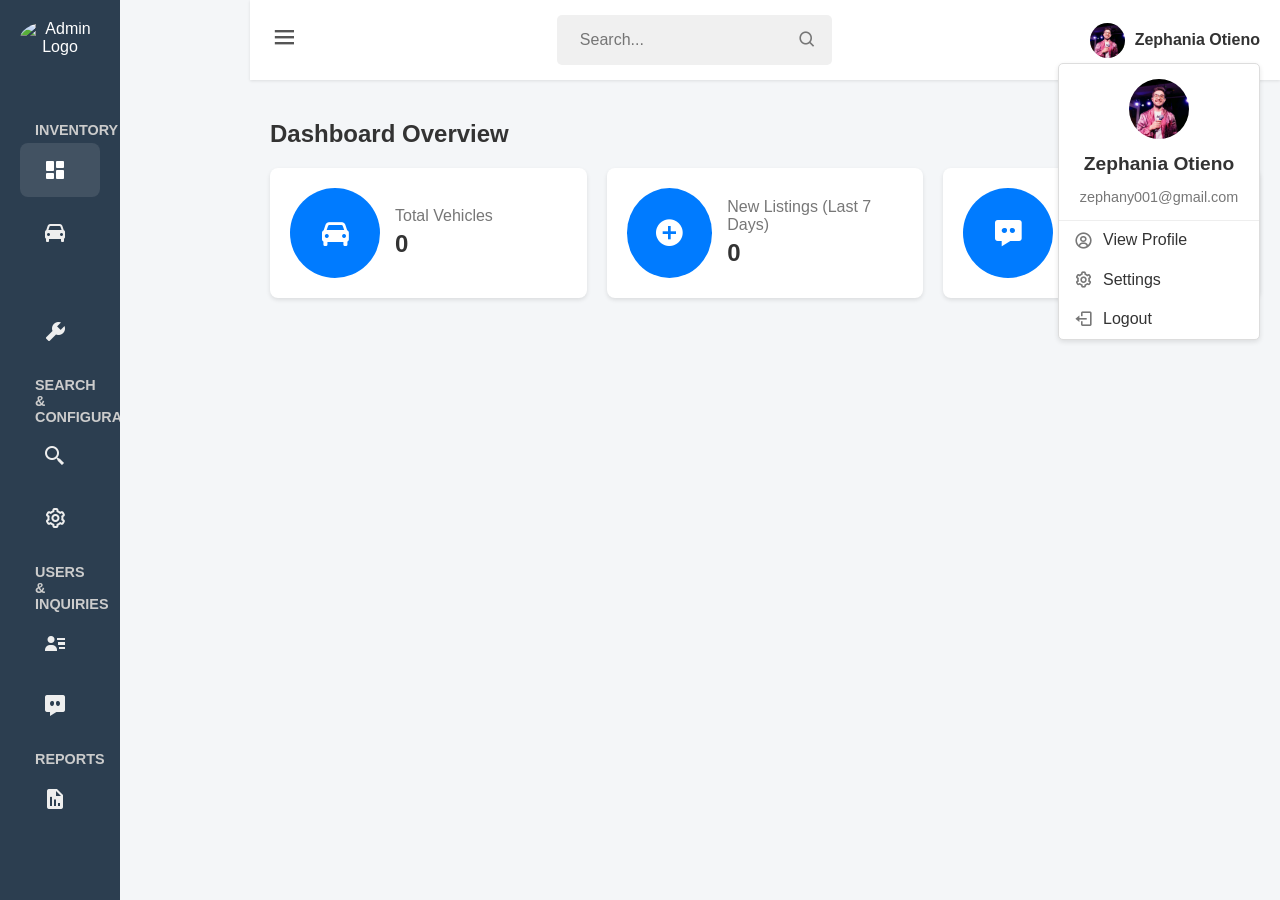
==== admin.html @ c267e292 "innitial commit" ====
<!DOCTYPE html>
<html lang="en">
<head>
    <meta charset="UTF-8">
    <meta name="viewport" content="width=device-width, initial-scale=1.0">
    <title>Admin Dashboard - MWALIMU AUTOMOBILE</title>
    <link rel="stylesheet" href="css/admin.css">
    <link href='https://unpkg.com/boxicons@2.1.4/css/boxicons.min.css' rel='stylesheet'>
    <script src="js/admin.js" defer></script>
</head>
<body class="sidebar-collapsed">
    <div class="dashboard-container">
        <aside class="sidebar collapsed">
            <div class="logo">
                <img src="../img/background.jpg" alt="Admin Logo">
                <span>Welcome Back</span>
            </div>
            <button class="sidebar-toggle-close" id="sidebarToggleClose">
                <i class='bx bx-x'></i>
            </button>
            <ul class="nav-links">
                <li class="nav-header">Inventory</li>
                <li>
                    <a href="#" class="active" data-section="dashboard">
                        <i class='bx bxs-dashboard'></i>
                        <span class="link-name">Dashboard</span>
                    </a>
                </li>
                <li>
                    <a href="#" data-section="view-inventory">
                        <i class='bx bxs-car'></i>
                        <span class="link-name">View All Inventory</span>
                    </a>
                </li>
                <li>
                    <a href="#" data-section="add-vehicle">
                        <i class='bx bxs-car-add'></i>
                        <span class="link-name">Add New Vehicle</span>
                    </a>
                </li>
                <li>
                    <a href="#" data-section="manage-vehicles">
                        <i class='bx bxs-wrench'></i>
                        <span class="link-name">Manage Vehicles</span>
                    </a>
                </li>
                <li class="nav-header">Search & Configuration</li>
                <li>
                    <a href="#" data-section="manage-search">
                        <i class='bx bx-search-alt-2'></i>
                        <span class="link-name">Manage Search</span>
                    </a>
                </li>
                <li>
                    <a href="#" data-section="website-settings">
                        <i class='bx bx-cog'></i>
                        <span class="link-name">Website Settings</span>
                    </a>
                </li>
                <li class="nav-header">Users & Inquiries</li>
                <li>
                    <a href="#" data-section="manage-users">
                        <i class='bx bxs-user-detail'></i>
                        <span class="link-name">Manage Users</span>
                    </a>
                </li>
                <li>
                    <a href="#" data-section="customer-inquiries">
                        <i class='bx bxs-message-dots'></i>
                        <span class="link-name">Customer Reviews</span>
                    </a>
                </li>
                <li class="nav-header">Reports</li>
                <li>
                    <a href="#" data-section="sales-reports">
                        <i class='bx bxs-report'></i>
                        <span class="link-name">Sales Reports</span>
                    </a>
                </li>
            </ul>
        </aside>

        <main class="main-content">
            <nav class="navbar">
                <div class="menu-toggle">
                    <i class='bx bx-menu'></i>
                </div>
                <div class="search-bar">
                    <input type="text" placeholder="Search...">
                    <i class='bx bx-search'></i>
                </div>
                <div class="admin-profile dropdown active">
                    <div class="profile-info">
                        <img src="img/admin.jpg" alt="Admin Avatar">
                        <span class="admin-name">Zephania Otieno</span>
                    </div>
                    <div class="dropdown-content">
                        <div class="profile-header">
                            <img src="img/admin.jpg" alt="Admin Full Avatar">
                            <h3>Zephania Otieno</h3>
                            <p>zephany001@gmail.com</p>
                        </div>
                        <ul>
                            <li><a href="admin_profile.html" class="active"><i class='bx bx-user-circle'></i> View Profile</a></li>
                            <li><a href="admin_settings.html"><i class='bx bx-cog'></i> Settings</a></li>
                            <li><a href="#" id="logoutBtn"><i class='bx bx-log-out'></i> Logout</a></li>
                        </ul>
                    </div>
                </div>
            </nav>

            <div class="dashboard-body">
                <section class="dashboard-section active" id="dashboard">
                    <h2>Dashboard Overview</h2>
                    <div class="dashboard-widgets">
                        <div class="widget">
                            <div class="widget-icon"><i class='bx bxs-car'></i></div>
                            <div class="widget-info">
                                <div class="widget-title">Total Vehicles</div>
                                <div class="widget-value" id="totalVehicles">0</div>
                            </div>
                        </div>
                        <div class="widget">
                            <div class="widget-icon"><i class='bx bxs-plus-circle'></i></div>
                            <div class="widget-info">
                                <div class="widget-title">New Listings (Last 7 Days)</div>
                                <div class="widget-value" id="newListings">0</div>
                            </div>
                        </div>
                        <div class="widget">
                            <div class="widget-icon"><i class='bx bxs-message-dots'></i></div>
                            <div class="widget-info">
                                <div class="widget-title">Pending Inquiries</div>
                                <div class="widget-value" id="pendingInquiries">0</div>
                            </div>
                        </div>
                        </div>
                </section>

                <section class="dashboard-section" id="view-inventory">
                    <div class="inventory-header">
                        <h2><i class='bx bxs-car'></i> Inventory Summary</h2>
                        <p class="inventory-subheader">Overview of your current vehicle stock and sales.</p>
                    </div>
                
                    <div class="inventory-summary-grid" id="inventory-summary-grid">
                        <div class="loading-message"><i class='bx bx-loader-alt bx-spin'></i> Loading Inventory Summary...</div>
                    </div>
                </section>

                <section class="dashboard-section" id="add-vehicle">
                    <h2>Add New Vehicle</h2>
                    <form id="addVehicleForm">
                        <div class="form-group">
                            <label for="make">Make:</label>
                            <input type="text" id="make" name="make" required>
                        </div>
                        <div class="form-group">
                            <label for="model">Model:</label>
                            <input type="text" id="model" name="model" required>
                        </div>
                        <div class="form-group">
                            <label for="year">Year:</label>
                            <input type="number" id="year" name="year" required>
                        </div>
                        <div class="form-group">
                            <label for="price">Price:</label>
                            <input type="number" id="price" name="price" step="0.01" required>
                        </div>
                        <button type="submit" class="btn">Add Vehicle</button>
                        <div id="addVehicleMessage" class="form-message"></div>
                    </form>
                </section>

                <section class="dashboard-section" id="manage-vehicles">
                    <div class="manage-vehicles-header">
                        <h2><i class='bx bxs-wrench'></i> Manage Vehicles</h2>
                        <div class="manage-vehicles-actions">
                            <input type="text" id="search-vehicles" placeholder="Search Vehicles...">
                            <button id="search-vehicles-btn" class="btn secondary-btn"><i class='bx bx-search'></i> Search</button>
                        </div>
                    </div>
                
                    <div class="vehicles-table-container">
                        <table id="vehicles-table">
                            <thead>
                                <tr>
                                    <th>Image</th>
                                    <th>Make</th>
                                    <th>Model</th>
                                    <th>Year</th>
                                    <th>Price</th>
                                    <th>Status</th>
                                    <th>Actions</th>
                                </tr>
                            </thead>
                            <tbody id="vehicles-table-body">
                                <tr><td colspan="7" class="loading-message"><i class='bx bx-loader-alt bx-spin'></i> Loading Vehicles...</td></tr>
                            </tbody>
                        </table>
                        <div class="pagination" id="vehicles-pagination">
                            </div>
                    </div>
                
                    <div id="editVehicleModal" class="modal">
                        <div class="modal-content">
                            <span class="close-button">&times;</span>
                            <h2>Edit Vehicle</h2>
                            <form id="editVehicleForm">
                                <button type="submit" class="btn">Save Changes</button>
                            </form>
                        </div>
                    </div>
                </section>

                <section class="dashboard-section" id="manage-search">
                    <h2>Manage Search Options</h2>
                    <div class="manage-search-tabs">
                        <button class="tab-button active" data-tab="makes">Makes</button>
                        <button class="tab-button" data-tab="models">Models</button>
                        <button class="tab-button" data-tab="years">Years</button>
                        <button class="tab-button" data-tab="conditions">Conditions</button>
                        <button class="tab-button" data-tab="transmissions">Transmissions</button>
                    </div>
                    <div class="manage-search-content">
                        <div class="tab-content active" id="makes">
                            <h3>Manage Makes</h3>
                            <div class="input-group">
                                <input type="text" id="newMake" placeholder="New Make">
                                <button class="add-button" id="addMakeBtn">Add</button>
                            </div>
                            <ul id="makesList"></ul>
                        </div>
                        <div class="tab-content" id="models">
                            <h3>Manage Models</h3>
                            <div class="input-group">
                                <select id="selectMakeForModel">
                                    <option value="">Select Make</option>
                                </select>
                                <input type="text" id="newModel" placeholder="New Model">
                                <button class="add-button" id="addModelBtn">Add</button>
                            </div>
                            <ul id="modelsList"></ul>
                        </div>
                        <div class="tab-content" id="years">
                            <h3>Manage Years</h3>
                            <div class="input-group">
                                <input type="number" id="newYear" placeholder="New Year">
                                <button class="add-button" id="addYearBtn">Add</button>
                            </div>
                            <ul id="yearsList"></ul>
                        </div>
                        <div class="tab-content" id="conditions">
                            <h3>Manage Conditions</h3>
                            <div class="input-group">
                                <input type="text" id="newCondition" placeholder="New Condition">
                                <button class="add-button" id="addConditionBtn">Add</button>
                            </div>
                            <ul id="conditionsList"></ul>
                        </div>
                        <div class="tab-content" id="transmissions">
                            <h3>Manage Transmissions</h3>
                            <div class="input-group">
                                <input type="text" id="newTransmission" placeholder="New Transmission">
                                <button class="add-button" id="addTransmissionBtn">Add</button>
                            </div>
                            <ul id="transmissionsList"></ul>
                        </div>
                    </div>
                </section>

                <section class="dashboard-section" id="website-settings">
                    <h2>Website Settings</h2>
                    </section>

                <section class="dashboard-section" id="manage-users">
                    <h2>Manage Users</h2>
                    </section>

                <section class="dashboard-section" id="customer-inquiries">
                    <h2>Customer Reviews</h2>
                </section>

                <section class="dashboard-section" id="sales-reports">
                    <h2>Sales Reports</h2>
                    </section>
            </div>
        </main>
    </div>
    
</body>
</html>
---- css/admin.css ----
/* --- Responsive Adjustments --- */

/* Small Mobile (max-width: 576px) */
@media (max-width: 576px) {
    .navbar .search-bar {
        display: none; /* Hide search bar on very small screens */
    }

    .sidebar {
        width: 80%; /* Adjust sidebar width when open on small screens */
        max-width: 300px;
        transform: translateX(-100%); /* Start hidden */
        transition: transform 0.3s ease;
        z-index: 1000; /* Ensure it's on top */
    }

    .sidebar.open {
        transform: translateX(0); /* Slide in when open */
    }

    .body.sidebar-collapsed .main-content {
        margin-left: 0; /* No left margin when sidebar is collapsed (or off-screen) */
    }

    .dashboard-widgets {
        grid-template-columns: 1fr; /* Stack widgets on very small screens */
    }
}

/* Medium Mobile (max-width: 768px) */
@media (max-width: 768px) {
    /* You might have other adjustments here */
}

/* Tablet (max-width: 992px) */
@media (max-width: 992px) {
    /* Adjustments for tablet view */
}
body {
    font-family: sans-serif;
    margin: 0;
    padding: 0;
    background-color: #f4f6f8;
    color: #333;
}

.dashboard-container {
    display: flex;
    min-height: 100vh;
}

/* Sidebar */
.sidebar {
    background-color: #2c3e50;
    color: #fff;
    width: 250px;
    padding: 20px;
    display: flex;
    flex-direction: column;
    align-items: center;
    transition: width 0.3s ease;
    overflow-y: auto;
    height: 100vh;
    position: fixed;
    left: 0;
    top: 0;
    z-index: 10;
}
/* Sidebar Close Button */
.sidebar-toggle-close {
    position: absolute;
    top: 10px;
    right: 10px;
    background: none;
    border: none;
    color: #fff;
    font-size: 1.5rem;
    cursor: pointer;
    padding: 5px;
    z-index: 11; /* Ensure it's above other sidebar content */
    display: block; /* Initially visible when sidebar is open */
}

.sidebar.collapsed .sidebar-toggle-close {
    display: none; /* Hide when collapsed */
}

/* Adjust logo margin when close button is present */
.sidebar .logo {
    margin-bottom: 20px; /* Reduce slightly to accommodate close button */
    padding-right: 30px; /* Make space for the button */
    text-align: center;
    position: relative; /* For positioning the close button */
}

.sidebar.collapsed .logo {
    padding-right: 0;
}


/* Adjust logo margin when close button is present */
.sidebar .logo {
    margin-bottom: 20px; /* Reduce slightly to accommodate close button */
    padding-right: 30px; /* Make space for the button */
    text-align: center;
    position: relative; /* For positioning the close button */
}

.sidebar.collapsed .logo {
    padding-right: 0;
}

.sidebar.collapsed {
    width: 80px;
}

.sidebar .logo {
    margin-bottom: 30px;
    text-align: center;
}

.sidebar .logo img {
    width: 80px;
    height: 80px;
    border-radius: 50%;
    object-fit: cover;
    margin-bottom: 10px;
}

.sidebar .logo span {
    font-size: 1.2rem;
    font-weight: bold;
    white-space: nowrap;
}

.sidebar.collapsed .logo span {
    display: none;
}

.sidebar .nav-links {
    list-style: none;
    padding: 0;
    width: 100%;
}

.sidebar .nav-links li a {
    display: flex;
    align-items: center;
    color: #eee;
    text-decoration: none;
    padding: 10px 15px;
    margin-bottom: 8px;
    border-radius: 8px;
    transition: background-color 0.3s ease;
    white-space: nowrap;
}

.sidebar .nav-links li a:hover,
.sidebar .nav-links li a.active {
    background-color: rgba(255, 255, 255, 0.1);
    color: #fff;
}

.sidebar .nav-links li a i {
    font-size: 1.5rem;
    margin-right: 10px;
}

.sidebar.collapsed .nav-links li a span.link-name {
    display: none;
}

.sidebar.collapsed .nav-links li a {
    justify-content: center;
    padding: 15px;
}

/* Main Content */
.main-content {
    flex-grow: 1;
    padding-left: 250px;
    transition: padding-left 0.3s ease;
}

.dashboard-container.sidebar-collapsed .main-content {
    padding-left: 80px;
}

/* Navbar */

.sidebar .nav-links .nav-header {
    color: #ccc;
    font-size: 0.9rem;
    font-weight: bold;
    padding: 10px 15px 5px;
    text-transform: uppercase;
}
.navbar {
    background-color: #fff;
    padding: 15px 20px;
    box-shadow: 0 1px 3px rgba(0, 0, 0, 0.1);
    display: flex;
    align-items: center;
    justify-content: space-between;
}

.navbar .menu-toggle {
    font-size: 1.8rem;
    cursor: pointer;
    color: #555;
}

.navbar .search-bar {
    display: flex;
    align-items: center;
    background-color: #f0f0f0;
    border-radius: 5px;
    padding: 8px 15px;
}

.navbar .search-bar input[type="text"] {
    border: none;
    background-color: transparent;
    padding: 8px;
    font-size: 1rem;
    outline: none;
    width: 200px;
}

.navbar .search-bar i {
    color: #777;
    font-size: 1.2rem;
    margin-left: 10px;
}

/* Navbar Admin Profile Dropdown */
.navbar .admin-profile {
    position: relative;
    cursor: pointer;
}

.navbar .admin-profile .profile-info {
    display: flex;
    align-items: center;
}

.navbar .admin-profile .profile-info img {
    width: 35px;
    height: 35px;
    border-radius: 50%;
    object-fit: cover;
    margin-right: 10px;
}

.navbar .admin-profile .dropdown-content {
    position: absolute;
    top: 100%;
    right: 0;
    background-color: #fff;
    border: 1px solid #ddd;
    border-radius: 5px;
    box-shadow: 0 2px 5px rgba(0, 0, 0, 0.1);
    z-index: 100;
    width: 200px;
    display: none; /* Hidden by default */
    margin-top: 5px;
    animation: slideDown 0.2s ease-out;
}

.navbar .admin-profile.active .dropdown-content {
    display: block;
}

@keyframes slideDown {
    from { opacity: 0; transform: translateY(-10px); }
    to { opacity: 1; transform: translateY(0); }
}

.navbar .admin-profile .dropdown-content .profile-header {
    padding: 15px;
    text-align: center;
    border-bottom: 1px solid #eee;
}

.navbar .admin-profile .dropdown-content .profile-header img {
    width: 60px;
    height: 60px;
    border-radius: 50%;
    object-fit: cover;
    margin-bottom: 10px;
}

.navbar .admin-profile .dropdown-content .profile-header h3 {
    margin-top: 0;
    margin-bottom: 5px;
    font-size: 1.2rem;
}

.navbar .admin-profile .dropdown-content .profile-header p {
    color: #777;
    font-size: 0.9rem;
    margin-bottom: 0;
}

.navbar .admin-profile .dropdown-content ul {
    list-style: none;
    padding: 0;
    margin: 0;
}

.navbar .admin-profile .dropdown-content ul li a {
    display: flex;
    align-items: center;
    color: #333;
    text-decoration: none;
    padding: 10px 15px;
    transition: background-color 0.2s ease;
}

.navbar .admin-profile .dropdown-content ul li a i {
    margin-right: 10px;
    font-size: 1.2rem;
}

.navbar .admin-profile .dropdown-content ul li a:hover {
    background-color: #f0f0f0;
}

.navbar .admin-profile {
    display: flex;
    align-items: center;
}

.navbar .admin-profile i {
    font-size: 2rem;
    color: #777;
    margin-right: 10px;
}

.navbar .admin-profile span.admin-name {
    font-weight: bold;
}

/* Dashboard Body */
.dashboard-body {
    padding: 20px;
}

.dashboard-section {
    display: none;
    animation: fadeIn 0.5s ease-in-out;
}

.dashboard-section.active {
    display: block;
}

@keyframes fadeIn {
    from { opacity: 0; transform: translateY(-10px); }
    to { opacity: 1; transform: translateY(0); }
}

.dashboard-section h2 {
    margin-bottom: 20px;
    color: #333;
}

/* Forms */
.form-group {
    margin-bottom: 15px;
}

.form-group label {
    display: block;
    margin-bottom: 5px;
    font-weight: bold;
    color: #555;
}

.form-group input[type="number"],
.form-group input[type="text"],
.form-group textarea {
    width: 100%;
    padding: 10px;
    border: 1px solid #ddd;
    border-radius: 5px;
    font-size: 1rem;
    box-sizing: border-box;
    outline: none;
}

.form-group textarea {
    resize: vertical;
}

.btn {
    background-color: var(--main-color, #007bff);
    color: white;
    padding: 10px 20px;
    border: none;
    border-radius: 5px;
    cursor: pointer;
    font-size: 1rem;
    transition: background-color 0.3s ease;
}

.btn:hover {
    background-color: var(--hover-color, #0056b3);
}

.form-message {
    margin-top: 15px;
    padding: 10px;
    border-radius: 5px;
    font-weight: bold;
    text-align: center;
}

.form-message.success {
    background-color: #d4edda;
    color: #155724;
    border: 1px solid #c3e6cb;
}

.form-message.error {
    background-color: #f8d7da;
    color: #721c24;
    border: 1px solid #f5c6cb;
}

/* --- Existing CSS in admin.css --- */

/* --- Inventory Summary Styles --- */
.inventory-header {
    margin-bottom: 30px;
    text-align: center;
}

.inventory-header h2 {
    color: var(--primary-color, #007bff);
    font-size: 2rem;
    margin-bottom: 10px;
    display: flex;
    align-items: center;
    justify-content: center;
    gap: 10px;
}

.inventory-header .inventory-subheader {
    color: #777;
    font-size: 1rem;
}

.inventory-summary-grid {
    display: grid;
    grid-template-columns: repeat(auto-fit, minmax(300px, auto)); /* Responsive grid */
    gap: 20px;
    padding: 20px;
}

.inventory-summary-item {
    background-color: #fff;
    border-radius: 8px;
    box-shadow: 0 2px 5px rgba(0, 0, 0, 0.1);
    padding: 20px;
    transition: transform 0.2s ease-in-out, box-shadow 0.2s ease-in-out;
}

.inventory-summary-item:hover {
    transform: translateY(-5px);
    box-shadow: 0 4px 10px rgba(0, 0, 0, 0.15);
}

.inventory-summary-item h3 {
    margin-top: 0;
    margin-bottom: 10px;
    color: #333;
    font-size: 1.5rem;
    display: flex;
    align-items: center;
    gap: 10px;
}

.inventory-summary-item .summary-stat {
    margin-bottom: 8px;
    color: #555;
    font-size: 1rem;
    display: flex;
    justify-content: space-between;
}

.inventory-summary-item .summary-stat .stat-value {
    font-weight: bold;
    color: var(--primary-color, #007bff);
}

.loading-message {
    text-align: center;
    padding: 40px;
    color: #777;
    font-style: italic;
    display: flex;
    align-items: center;
    justify-content: center;
    gap: 10px;
    font-size: 1.1rem;
}

.loading-message i {
    font-size: 1.5rem;
}

/* Responsive adjustments for inventory summary */
@media (max-width: 600px) {
    .inventory-summary-grid {
        grid-template-columns: 1fr; /* Stack on smaller screens */
    }
}

/* --- Existing CSS in admin.css --- */

/* --- Manage Vehicles Styles --- */
.manage-vehicles-header {
    display: flex;
    justify-content: space-between;
    align-items: center;
    margin-bottom: 20px;
    padding: 15px 0;
}

.manage-vehicles-header h2 {
    color: var(--primary-color, #007bff);
    font-size: 1.75rem;
    display: flex;
    align-items: center;
    gap: 10px;
}

.manage-vehicles-actions {
    display: flex;
    gap: 15px;
    align-items: center;
}

.manage-vehicles-actions input[type="text"] {
    padding: 10px;
    border: 1px solid #ccc;
    border-radius: 6px;
    font-size: 1rem;
}

.vehicles-table-container {
    overflow-x: auto; /* For horizontal scrolling on smaller screens */
}

#vehicles-table {
    width: 100%;
    border-collapse: collapse;
    margin-bottom: 20px;
    background-color: #fff;
    box-shadow: 0 2px 5px rgba(0, 0, 0, 0.05);
    border-radius: 8px;
    overflow: hidden;
}

#vehicles-table th,
#vehicles-table td {
    padding: 12px 15px;
    text-align: left;
    border-bottom: 1px solid #f0f0f0;
}

#vehicles-table th {
    background-color: #f7f7f7;
    font-weight: bold;
    color: #555;
}

#vehicles-table tbody tr:hover {
    background-color: #f9f9f9;
}

#vehicles-table td img {
    max-width: 80px;
    height: auto;
    display: block;
    border-radius: 4px;
}

#vehicles-table td .edit-btn,
#vehicles-table td .delete-btn {
    padding: 8px 12px;
    margin-right: 5px;
    border: none;
    border-radius: 4px;
    cursor: pointer;
    font-size: 0.9rem;
    transition: background-color 0.3s ease, color 0.3s ease;
}

#vehicles-table td .edit-btn {
    background-color: var(--primary-color, #007bff);
    color: #fff;
}

#vehicles-table td .edit-btn:hover {
    background-color: darken(var(--primary-color, #007bff), 10%);
}

#vehicles-table td .delete-btn {
    background-color: #dc3545;
    color: #fff;
}

#vehicles-table td .delete-btn:hover {
    background-color: darken(#dc3545, 10%);
}

/* Modal Styles */
.modal {
    display: none; /* Hidden by default */
    position: fixed; /* Stay in place */
    z-index: 1; /* Sit on top */
    left: 0;
    top: 0;
    width: 100%; /* Full width */
    height: 100%; /* Full height */
    overflow: auto; /* Enable scroll if needed */
    background-color: rgba(0,0,0,0.4); /* Black w/ opacity */
}

.modal-content {
    background-color: #fefefe;
    margin: 15% auto; /* 15% from the top and centered */
    padding: 20px;
    border: 1px solid #888;
    width: 80%; /* Could be more or less, depending on screen size */
    border-radius: 8px;
    position: relative;
}

.close-button {
    color: #aaa;
    position: absolute;
    top: 10px;
    right: 15px;
    font-size: 28px;
    font-weight: bold;
    cursor: pointer;
}

.close-button:hover,
.close-button:focus {
    color: black;
    text-decoration: none;
    cursor: pointer;
}

#editVehicleForm {
    display: flex;
    flex-direction: column;
    gap: 15px;
    margin-top: 20px;
}

#editVehicleForm label {
    font-weight: bold;
    color: #555;
}

#editVehicleForm input[type="text"],
#editVehicleForm input[type="number"],
#editVehicleForm select,
#editVehicleForm textarea {
    padding: 10px;
    border: 1px solid #ccc;
    border-radius: 6px;
    font-size: 1rem;
}

#editVehicleForm button[type="submit"] {
    margin-top: 20px;
}




/* Manage Search Styles */
.manage-search-tabs {
    display: flex;
    margin-bottom: 20px;
    border-bottom: 1px solid #eee;
}

.manage-search-tabs .tab-button {
    background: none;
    border: none;
    padding: 10px 15px;
    font-size: 1rem;
    cursor: pointer;
    color: #777;
    border-bottom: 2px solid transparent;
    transition: color 0.3s ease, border-bottom-color 0.3s ease;
}

.manage-search-tabs .tab-button.active {
    color: var(--main-color, #007bff);
    border-bottom-color: var(--main-color, #007bff);
    font-weight: bold;
}

.manage-search-content .tab-content {
    display: none;
    animation: fadeIn 0.3s ease-in-out;
}

.manage-search-content .tab-content.active {
    display: block;
}

.manage-search-content .input-group {
    display: flex;
    margin-bottom: 15px;
}

.manage-search-content .input-group input[type="text"],
.manage-search-content .input-group input[type="number"],
.manage-search-content .input-group select {
    flex-grow: 1;
    padding: 10px;
    border: 1px solid #ddd;
    border-radius: 5px 0 0 5px;
    font-size: 1rem;
    outline: none;
}

.manage-search-content .input-group .add-button {
    background-color: var(--accent-color, #28a745);
    color: white;
    border: none;
    padding: 10px 15px;
    border-radius: 0 5px 5px 0;
    cursor: pointer;
    font-size: 1rem;
    transition: background-color 0.3s ease;
}

.manage-search-content .input-group .add-button:hover {
    background-color: var(--accent-hover-color, #1e7e34);
}

.manage-search-content ul {
    list-style: none;
    padding: 0;
}

.manage-search-content ul li {
    background-color: #fff;
    border: 1px solid #eee;
    border-radius: 5px;

}

/* Dashboard Widgets */
.dashboard-widgets {
    display: grid;
    grid-template-columns: repeat(auto-fit, minmax(250px, 1fr));
    gap: 20px;
    margin-top: 20px;
}

.dashboard-widgets .widget {
    background-color: #fff;
    border-radius: 8px;
    box-shadow: 0 2px 4px rgba(0, 0, 0, 0.1);
    padding: 20px;
    display: flex;
    align-items: center;
    gap: 15px;
}

.dashboard-widgets .widget-icon {
    background-color: var(--primary-color, #007bff); /* Use your theme color */
    color: #fff;
    font-size: 2rem;
    padding: 15px;
    border-radius: 50%;
    width: 60px;
    height: 60px;
    display: flex;
    justify-content: center;
    align-items: center;
}

.dashboard-widgets .widget-info {
    flex-grow: 1;
}

.dashboard-widgets .widget-title {
    font-size: 1rem;
    color: #777;
    margin-bottom: 5px;
}

.dashboard-widgets .widget-value {
    font-size: 1.5rem;
    font-weight: bold;
    color: #333;
}

/* Responsive adjustments for widgets */
@media (max-width: 600px) {
    .dashboard-widgets {
        grid-template-columns: 1fr;
    }
}
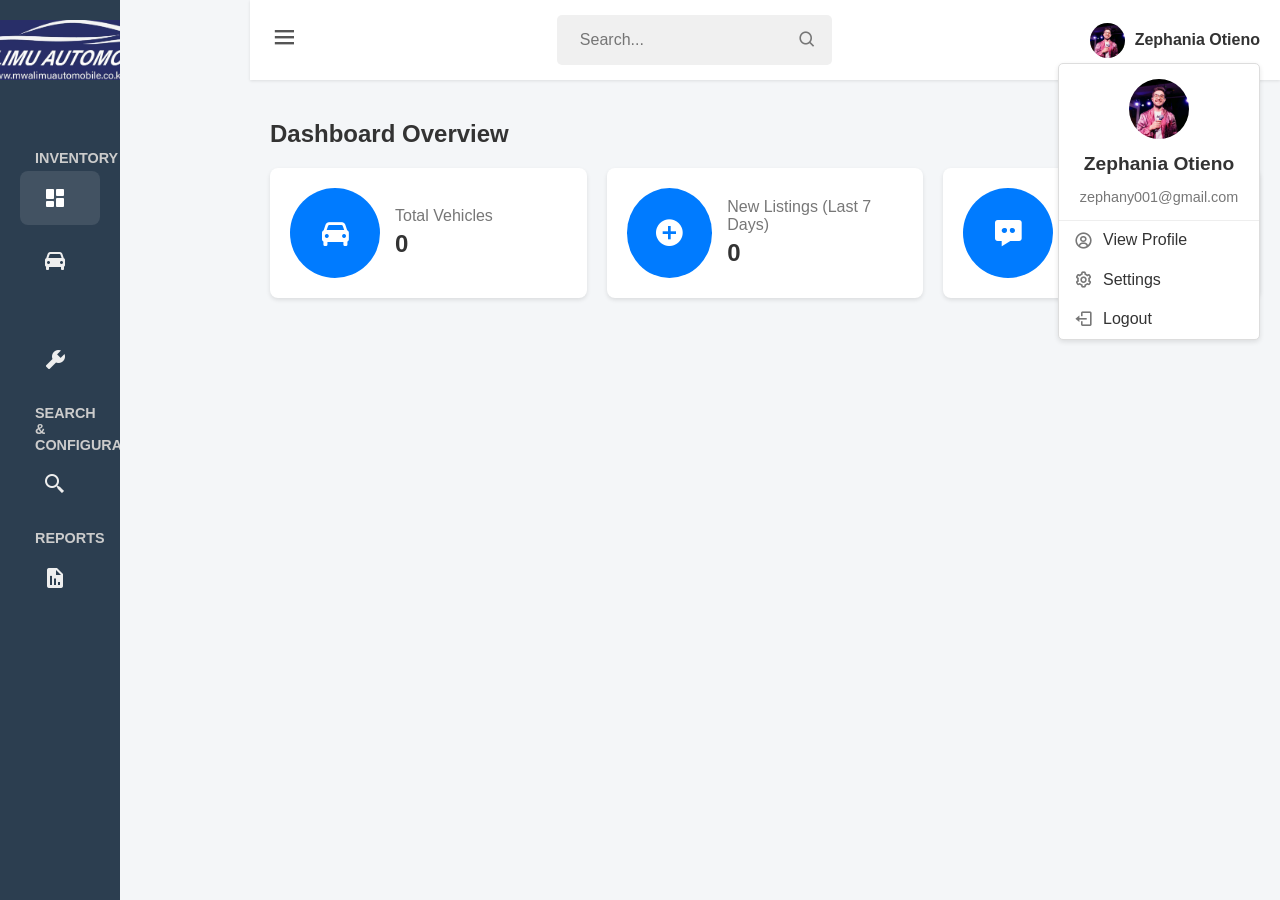
==== commit fa39f7d8: "second commit" ====
--- a/admin.html
+++ b/admin.html
@@ -12,7 +12,7 @@
     <div class="dashboard-container">
         <aside class="sidebar collapsed">
             <div class="logo">
-                <img src="../img/background.jpg" alt="Admin Logo">
+                <img src="img/background.jpg" alt="Admin Logo">
                 <span>Welcome Back</span>
             </div>
             <button class="sidebar-toggle-close" id="sidebarToggleClose">
@@ -51,28 +51,28 @@
                         <span class="link-name">Manage Search</span>
                     </a>
                 </li>
-                <li>
+                <!-- <li>
                     <a href="#" data-section="website-settings">
                         <i class='bx bx-cog'></i>
                         <span class="link-name">Website Settings</span>
                     </a>
-                </li>
-                <li class="nav-header">Users & Inquiries</li>
-                <li>
+                </li> -->
+                <!-- <li class="nav-header">Users & Inquiries</li> -->
+                <!-- <li>
                     <a href="#" data-section="manage-users">
                         <i class='bx bxs-user-detail'></i>
                         <span class="link-name">Manage Users</span>
                     </a>
-                </li>
-                <li>
+                </li> -->
+                <!-- <li>
                     <a href="#" data-section="customer-inquiries">
                         <i class='bx bxs-message-dots'></i>
                         <span class="link-name">Customer Reviews</span>
                     </a>
-                </li>
+                </li> -->
                 <li class="nav-header">Reports</li>
                 <li>
-                    <a href="#" data-section="sales-reports">
+                    <a href="/sales.html" data-section="sales-reports">
                         <i class='bx bxs-report'></i>
                         <span class="link-name">Sales Reports</span>
                     </a>
@@ -269,13 +269,13 @@
                     </div>
                 </section>
 
-                <section class="dashboard-section" id="website-settings">
+                <!-- <section class="dashboard-section" id="website-settings">
                     <h2>Website Settings</h2>
-                    </section>
-
-                <section class="dashboard-section" id="manage-users">
+                    </section> -->
+
+                <!-- <section class="dashboard-section" id="manage-users">
                     <h2>Manage Users</h2>
-                    </section>
+                    </section> -->
 
                 <section class="dashboard-section" id="customer-inquiries">
                     <h2>Customer Reviews</h2>
@@ -283,7 +283,14 @@
 
                 <section class="dashboard-section" id="sales-reports">
                     <h2>Sales Reports</h2>
-                    </section>
+                    <ul>
+                        <li>
+                            <a href="sales.html" class="report-link">
+                                <i class='bx bx-line-chart'></i> View Detailed Sales Report
+                            </a>
+                        </li>
+                        </ul>
+                </section>
             </div>
         </main>
     </div>
--- a/css/admin.css
+++ b/css/admin.css
@@ -121,9 +121,9 @@
 }
 
 .sidebar .logo img {
-    width: 80px;
-    height: 80px;
-    border-radius: 50%;
+    width: 250px;
+    height: 60px;
+    border-radius: 0;
     object-fit: cover;
     margin-bottom: 10px;
 }
@@ -815,3 +815,32 @@
         grid-template-columns: 1fr;
     }
 }
+
+/* Example styling for the sales report link */
+#sales-reports ul {
+    list-style: none;
+    padding: 0;
+    margin-top: 10px;
+}
+
+#sales-reports li {
+    margin-bottom: 8px;
+}
+
+.report-link {
+    display: inline-flex;
+    align-items: center;
+    text-decoration: none;
+    color: var(--primary-color, #007bff);
+    font-weight: 500;
+    transition: color 0.3s ease;
+}
+
+.report-link i {
+    margin-right: 8px;
+    font-size: 1.2rem;
+}
+
+.report-link:hover {
+    color: darken(var(--primary-color, #007bff), 15%);
+}
